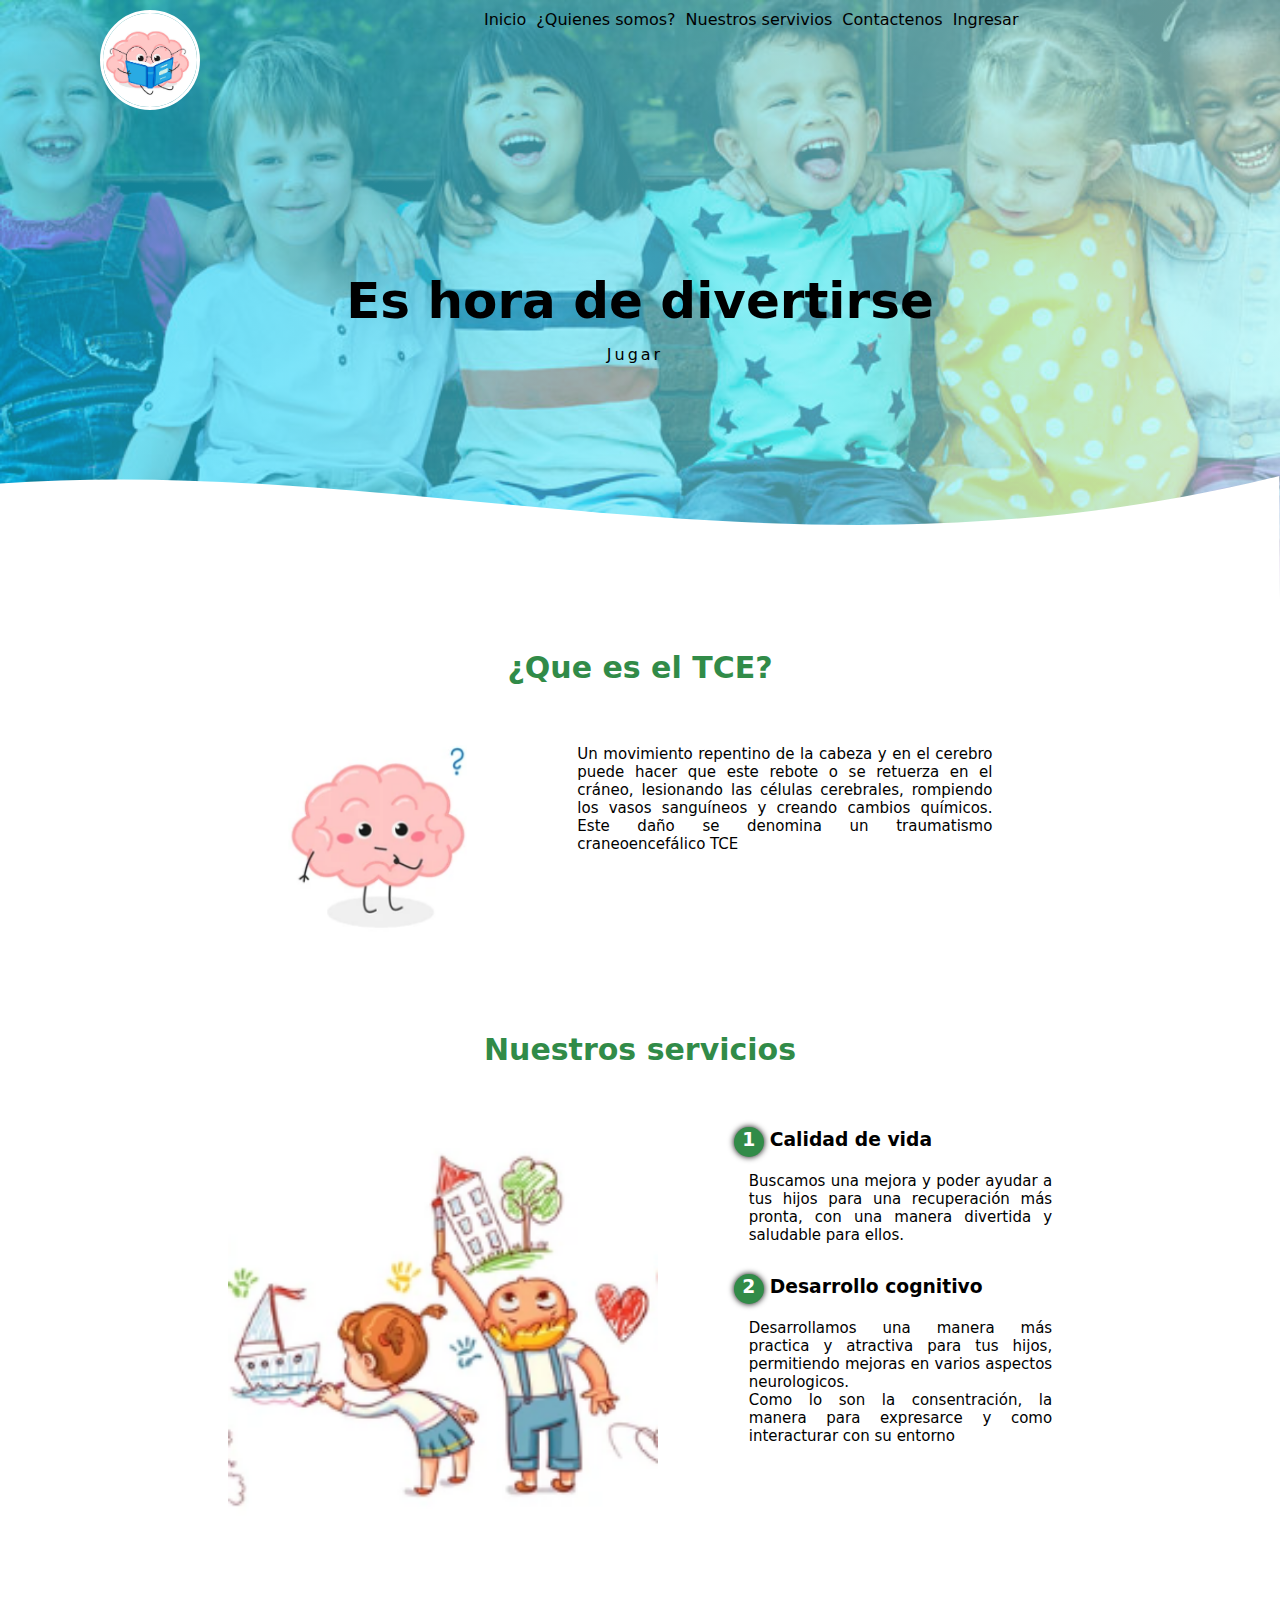
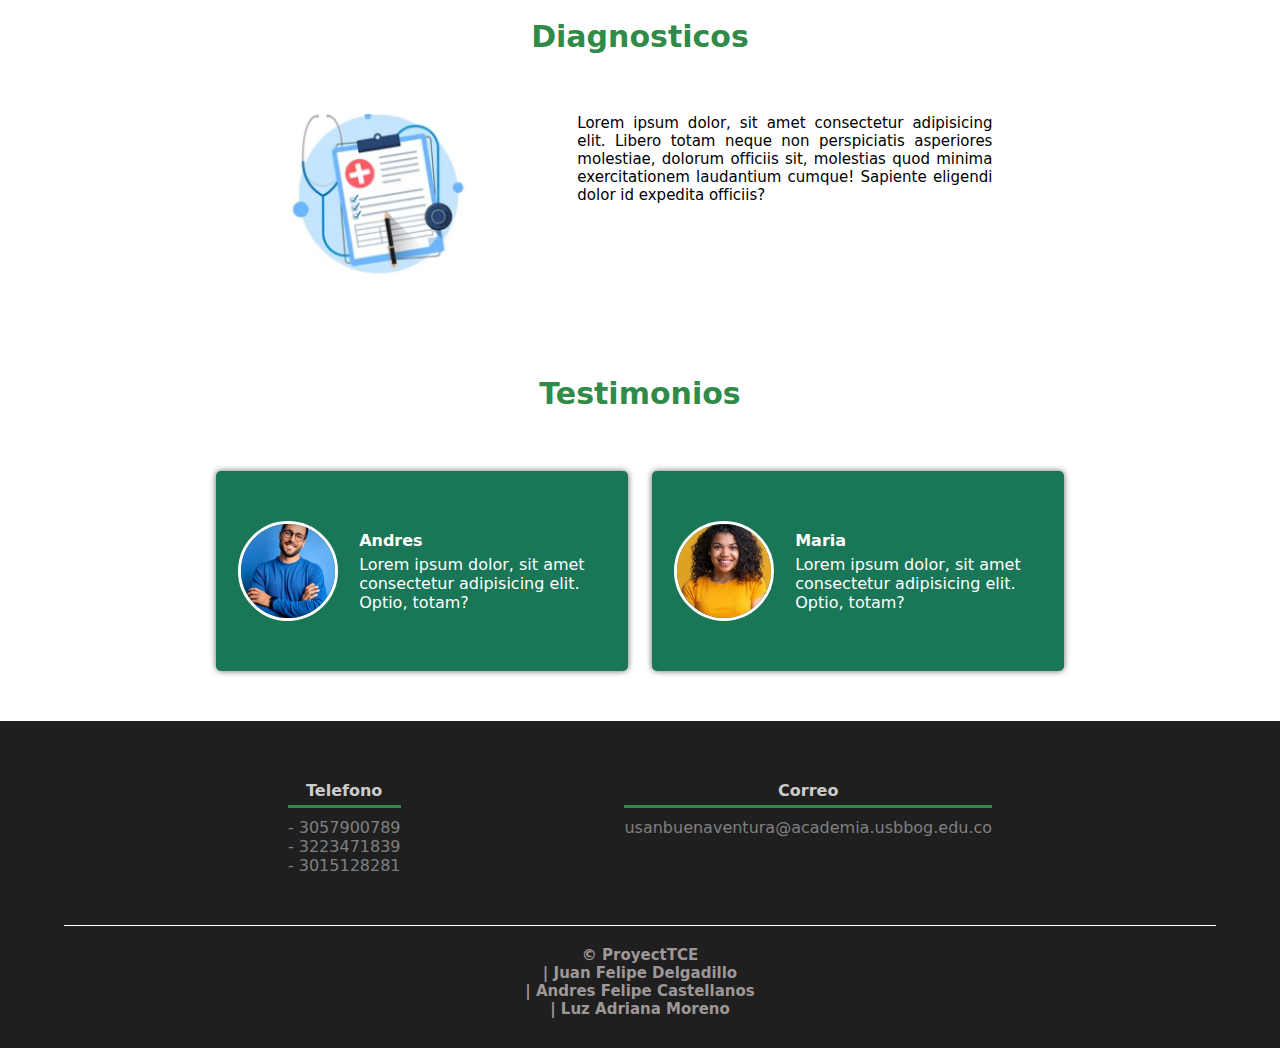
==== Index.html @ 067fc9c0 "conexion de datos" ====
<HTml lang="es">
    <head>
        <meta charset="utf-8">
        <link rel="stylesheet" href="./Styles/Estilos.css">
        <title>Funny Mind</title>
    </head>

    <body>
        
        <header class="header">
       
            <div class="header_Logo">
                    <img id="Icono" src="imagenes/Logo.PNG" width="80" height="80" y="10"/>
            </div>
        <div>
            <nav class="navInicial">
                <a href="#">Inicio</a>
                <a href="#">¿Quienes somos?</a>
                <a href="#">Nuestros servivios</a>
                <a href="#">Contactenos</a>
                <a href="Ingres&Registro.html">Ingresar</a>
            </nav>
        </div>
        
            <!-- imagen principal-->
            <section class="textos-header">
                <h1>Es hora de divertirse</h1>
                <a href="../TCE_1.0/paginas/parejas.html" class="Play">
                    Jugar
                </a>
            </section>
            <!--ola de cambio de sección-->
            <div class="ola" style="height: 150px; overflow: hidden;" ><svg viewBox="0 0 500 150" preserveAspectRatio="none" style="height: 100%; width: 100%;"><path d="M-6.49,34.86 C155.47,0.33 309.53,147.36 499.72,25.97 L500.00,150.00 L0.00,150.00 Z" style="stroke: none; fill: rgb(255, 255, 255);"></path></svg></div>
        </header>
            
            
         <main>
            <section class="Contenedor Que_es_TCE">
                <h2 class="titulo">¿Que es el TCE?</h2>
                <div class="TCE">
                    <img src="imagenes/img2.PNG" alt="" class="Wh-TCE">
                        <div class="definicion">
                            <p>Un movimiento repentino de la cabeza y en el cerebro puede hacer que este rebote o se retuerza en el cráneo, lesionando las células cerebrales, rompiendo los vasos sanguíneos y creando cambios químicos. Este daño se denomina un traumatismo craneoencefálico <span>TCE</span></p>
                        </div>
                </div>
            </section>

            <section class="Contenedor sobre_nosotros">
                <h2 class="titulo">Nuestros servicios</h2>
                <div class="Contenedor_sobre_nosotros">
                    <img src="imagenes/img1.PNG" alt="" class="imagen_Sobre_Nos">
                        <div class="nosotros">
                            <h3><span>1</span>Calidad de vida</h3>
                            <p>Buscamos una mejora y poder ayudar a tus hijos para una recuperación más pronta, con una manera divertida y saludable para ellos.</p>
                            <h3><span>2</span>Desarrollo cognitivo</h3>
                            <p>Desarrollamos una manera más practica y atractiva para tus hijos, permitiendo mejoras en varios aspectos neurologicos.<br>Como lo son la consentración, la manera para expresarce y como interacturar con su entorno</p>
                        </div>
                </div>
            </section>

            <section class="Contenedor diagnosticos">
                <h2 class="titulo">Diagnosticos</h2>
                <div class="Contenedor_diagnosticos">
                    <img src="imagenes/img3.PNG" alt="" class="imagen_diagnos">
                    <div class="Text_diagnostico">                      
                        <p>Lorem ipsum dolor, sit amet consectetur adipisicing elit. Libero totam neque non perspiciatis asperiores molestiae, dolorum officiis sit, molestias quod minima exercitationem laudantium cumque! Sapiente eligendi dolor id expedita officiis?</p>
                    </div>
                </div>
            </section>

            <section>
                <div class="Contenedor Testimonios">
                    <h2 class="titulo">Testimonios</h2>
                    <div class="Testimonios_usuarios">
                        <div class="Testimonio_usuario">
                            <img src="imagenes/testimonio1.PNG" alt="">
                            <div class="Contenido_testimonio">
                                <h4>Andres</h4>
                                <p>Lorem ipsum dolor, sit amet consectetur adipisicing elit. Optio, totam?</p>
                            </div>
                        </div>
                        <div class="Testimonio_usuario">
                            <img src="imagenes/testiminio2.PNG" alt="">
                            <div class="Contenido_testimonio">
                                <h4>Maria</h4>
                                <p>Lorem ipsum dolor, sit amet consectetur adipisicing elit. Optio, totam?</p>
                            </div>
                        </div>
                    </div>
                </div>
            </section>
        </main>
        <footer>
            <div class="Contenedor-footer">
                <div class="contenido-footer">
                    <h4>Telefono</h4>
                    <p>- 3057900789 <br>- 3223471839 <br>- 3015128281</p>
                </div>
                <div class="contenido-footer">
                    <h4>Correo</h4>
                    <p>usanbuenaventura@academia.usbbog.edu.co</p>
                </div>
            </div>
            <h2 class="titulo-final">&copy; ProyectTCE <br>| Juan Felipe Delgadillo <br>| Andres Felipe Castellanos <br>| Luz Adriana Moreno</h2>
        </footer>    


    </body>


</HTml>
---- Styles/Estilos.css ----
*{
    margin: 0;
    padding: 0;
    box-sizing: border-box;
}

body{
    font-family: system-ui, -apple-system, BlinkMacSystemFont, 'Segoe UI', Roboto, Oxygen, Ubuntu, Cantarell, 'Open Sans', 'Helvetica Neue', sans-serif;
    
}


.contenedor{
    padding: 50px 0;
    width: 70%;
    max-width: 1000px;
    margin: auto;
    overflow: hidden;
}

.titulo{
    color: #318B48 ;
    font-size: 30px;
    text-align: center;
    margin-bottom: 60px;
}

/*header*/

.header{
    width: 100%;
    height: 600px;
    background: #B2FEFA;  
    /* fallback for old browsers */
    background: -webkit-linear-gradient(to right, hsla(190, 94%, 51%, 0.61), hsla(177, 97%, 85%, 0.61)), url(../imagenes/Portada.jpg);  
    /* Chrome 10-25, Safari 5.1-6 */
    background: linear-gradient(to right, hsla(190, 94%, 51%, 0.61), hsla(177, 97%, 85%, 0.61)), url(../imagenes/Portada.jpg); 
    /* W3C, IE 10+/ Edge, Firefox 16+, Chrome 26+, Opera 12+, Safari 7+ */
    background-size: cover;
    background-attachment: fixed;
    position: relative;
}

#Icono{
    margin-top: 10px;
}

nav{
    display: flex;
    text-align: right;
    padding: 10px 50px 0 30%;
}

nav > a{
    color:#000000;
    font-weight: 300;
    text-decoration: none;
    margin-right: 10px;
}


nav > a:hover{
    text-decoration: underline;
}
header img{
    width: 100px;
    height: 100px;
    object-fit: cover;
    border: 3px solid white;
    border-radius: 50%;
    display: block;
    float:left;
    left: 10px;
    right: 30px;
    position: relative;
    left: 100px;
    right: 10px;
}
header .textos-header{
    display: flex;
    height: 430px;
    width: 100%;
    align-items: center;
    justify-content: center;
    flex-direction: column;
    text-align: center;
}
.textos-header h1{
    font-size: 50px;
    color: black;
}

.Play{
    margin-right: 10px; 
    font-weight: 300;
    display: inline-block;
    padding: 15px 30px;
    letter-spacing: 3px;
    color: black;
    overflow: hidden;
    transition: 0.2s;
    text-decoration: none;
}

.Play:hover{
    background: white;
    box-shadow: 0 0 10px white, 0 0 40px white, 0 0 80px white;
    transition-delay: 0.2s;
}


.ola{
    position: absolute;
    bottom: 0;
    width: 100%;
}

/*TCE*/

.TCE{
    display: flex;
    justify-content: space-evenly;
}
.Wh-TCE{
    width: 20%;
}

.definicion{
    width: 48%;
    
}

.definicion p{
    padding: 0px 0px 30px 15px;
    font-weight: 300;
    text-align: justify;
    font-size: 15;
}




/*nosotros*/
.contenedor_sobre_nosotros{
    display: flex;
    justify-content: space-evenly;
}

.imagen_Sobre_Nos{
    width: 48%;
    
}

.nosotros{
    width: 40%;
    padding-left: 40px;
}

.nosotros h3{
    margin-bottom: 15px;
}

.nosotros h3 span{
    background: #318B48;
    color: white;
    border-radius: 50%;
    display: inline-block;
    text-align: center;
    width: 30px;
    height: 30px;
    padding: 2px;
    box-shadow: 0 0 6px 0 rgba(0, 0, 0, 3);
    margin-right: 6px;
}

.nosotros p{
    padding: 0px 0px 30px 15px;
    font-weight: 300;
    text-align: justify;
    font-size: 15;
}

/*diagnostico*/
.Contenedor_diagnosticos {
    display: flex;
    justify-content: space-evenly;
}


.imagen_diagnos{
    width: 20%;
}
.Text_diagnostico {
    width: 48%;
    
}

.Text_diagnostico p{
    padding: 0px 0px 30px 15px;
    font-weight: 300;
    text-align: justify;
    font-size: 15;
}

/*testimonios*/

.Testimonios_usuarios{
    display: flex;
    justify-content: space-evenly;
}

.Testimonios_usuarios .Testimonio_usuario{
    background: #197657;
    display: flex;
    width: 46%;
    height: 200px;
    align-items: center;
    justify-content: space-evenly;
    border-radius: 5px;
    box-shadow: 0 0 6px 0 rgba(0, 0, 0, 0.6);
} 

.Testimonios_usuarios .Testimonio_usuario img{
    width: 100px;
    height: 100px;
    object-fit: cover;
    border: 3px solid white;
    border-radius: 50%;
    display: block;
}

.Testimonios_usuarios .Testimonio_usuario > .Contenido_testimonio{
    width: 60%;
    color: white;
}

.Testimonios_usuarios .Testimonio_usuario > .Contenido_testimonio p{
    font-weight: 300;
    padding-top: 5px;
}

/*footer*/

footer{
    background: #1f1f1f;
    padding: 60px 0 30px 0;
    margin: auto;
    overflow: hidden;
}

.Contenedor-footer{
    display: flex;
    width: 90%;
    justify-content: space-evenly;
    margin: auto;
    padding-bottom: 50px;
    border-bottom: 1px solid white;
    
}

.contenido-footer{
    text-align: center;
}
.contenido-footer h4{
    color: white;
    border-bottom: 3px solid #318B48;
    padding-bottom: 5px;
    margin-bottom: 10px;
}

.contenido-footer h4{
    color: #ccc; 
}

.contenido-footer p{
    color: gray; 
}
.titulo-final{
    text-align: center;
    font-size: 15px;
    margin: 20px 0 0 0;
    color: #9e9797;
}
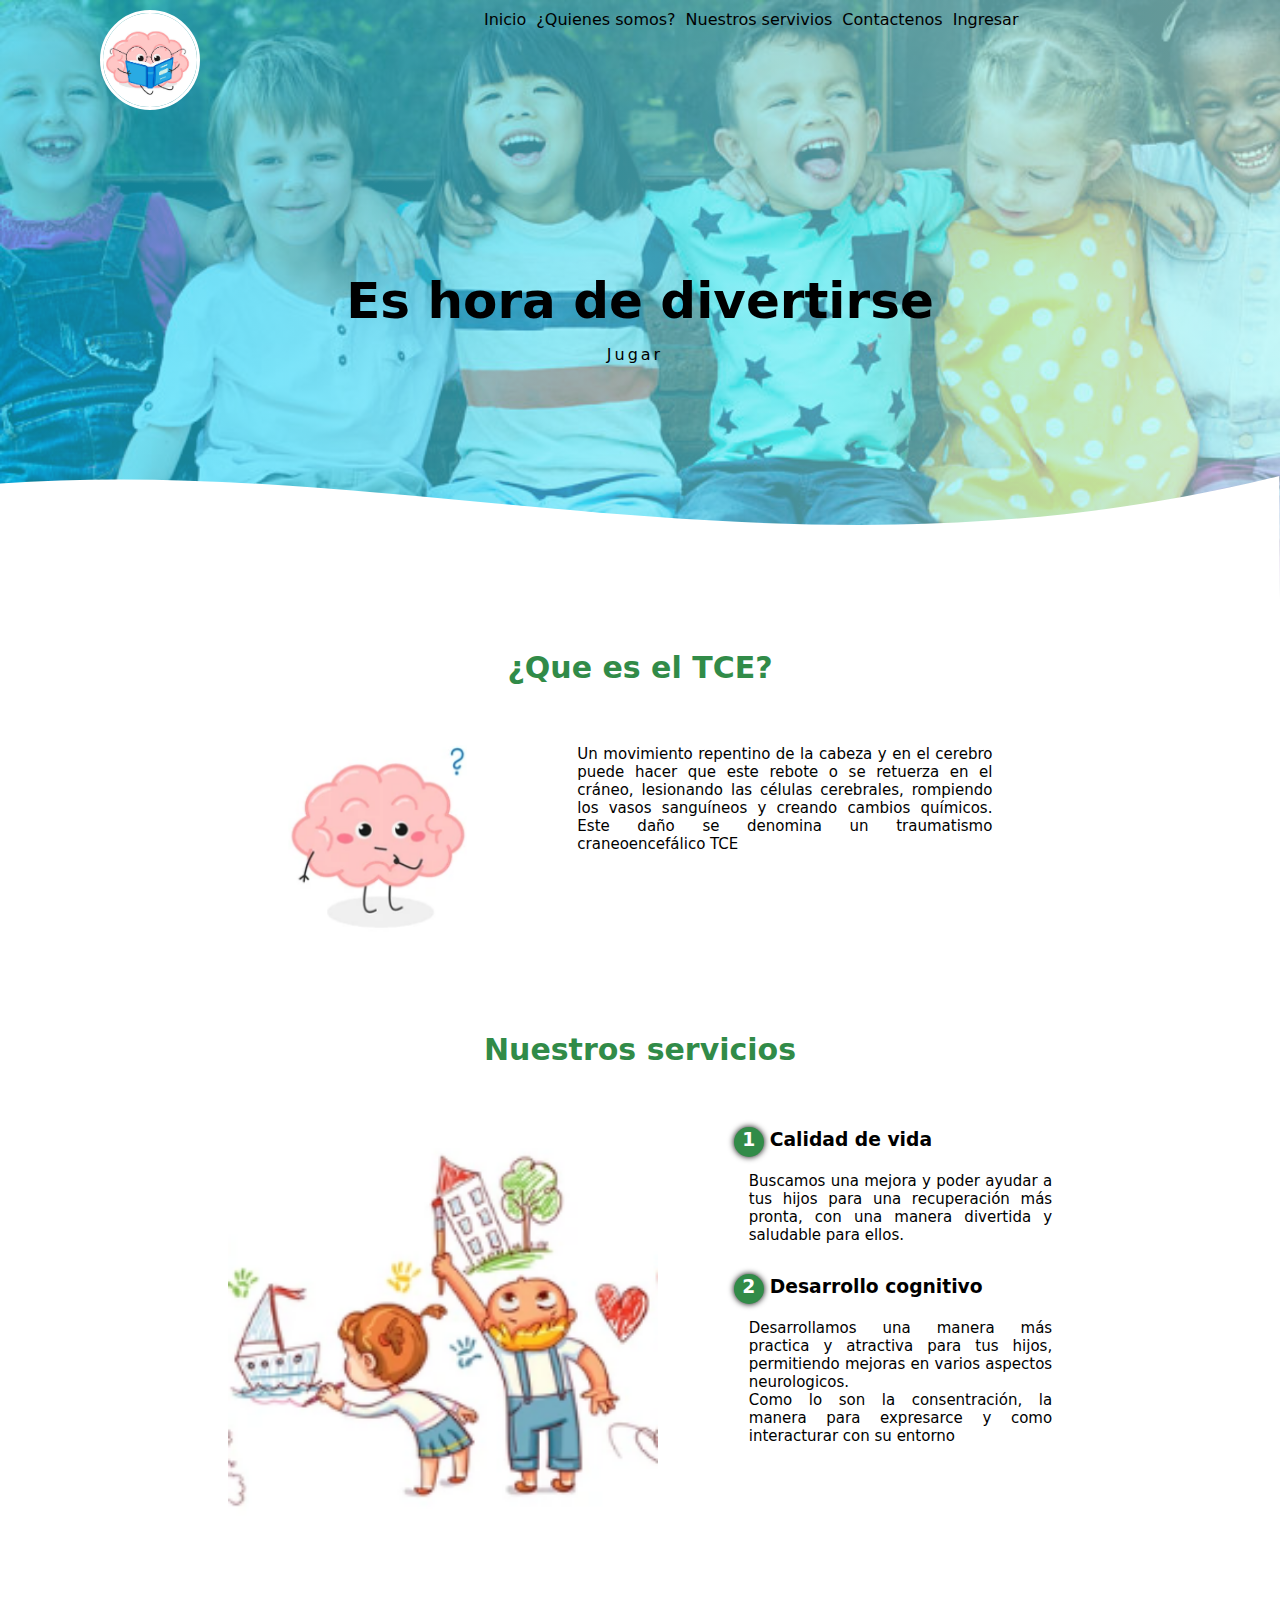
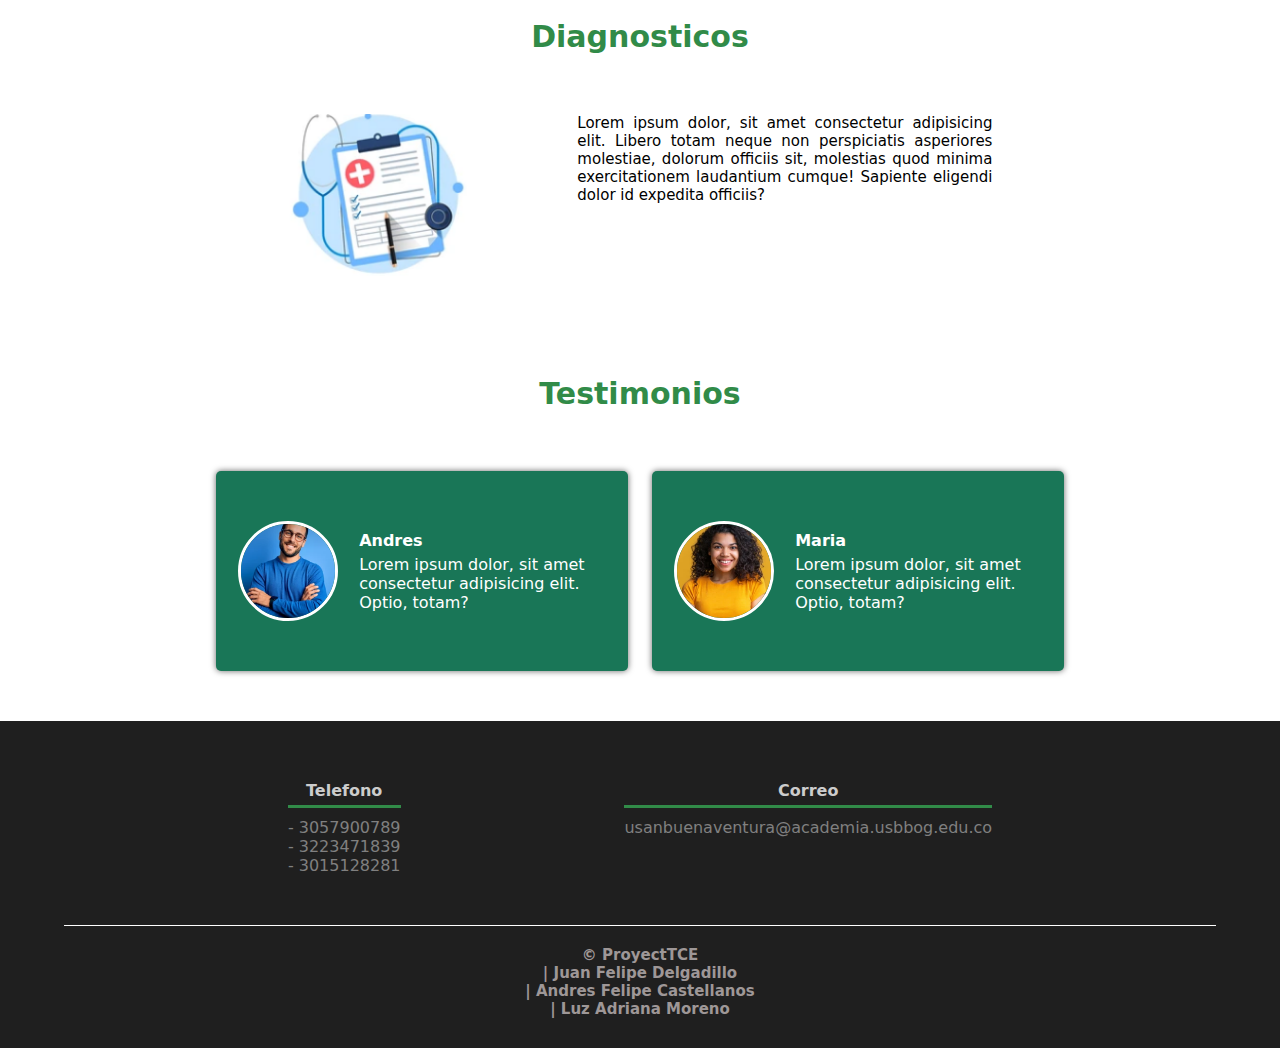
==== commit f1bed60b: "agregar mapa de ajedrez" ====
--- a/Index.html
+++ b/Index.html
@@ -1,4 +1,4 @@
-<HTml lang="es">
+<HTml lang="en">
     <head>
         <meta charset="utf-8">
         <link rel="stylesheet" href="./Styles/Estilos.css">
@@ -6,7 +6,6 @@
     </head>
 
     <body>
-        
         <header class="header">
        
             <div class="header_Logo">
@@ -18,14 +17,14 @@
                 <a href="#">¿Quienes somos?</a>
                 <a href="#">Nuestros servivios</a>
                 <a href="#">Contactenos</a>
-                <a href="Ingres&Registro.html">Ingresar</a>
+                <a href="/paginas/Ingres&Registro.html">Ingresar</a>
             </nav>
         </div>
         
             <!-- imagen principal-->
             <section class="textos-header">
                 <h1>Es hora de divertirse</h1>
-                <a href="../TCE_1.0/paginas/parejas.html" class="Play">
+                <a href="/paginas/Demo_Ajedrez.html" class="Play">
                     Jugar
                 </a>
             </section>
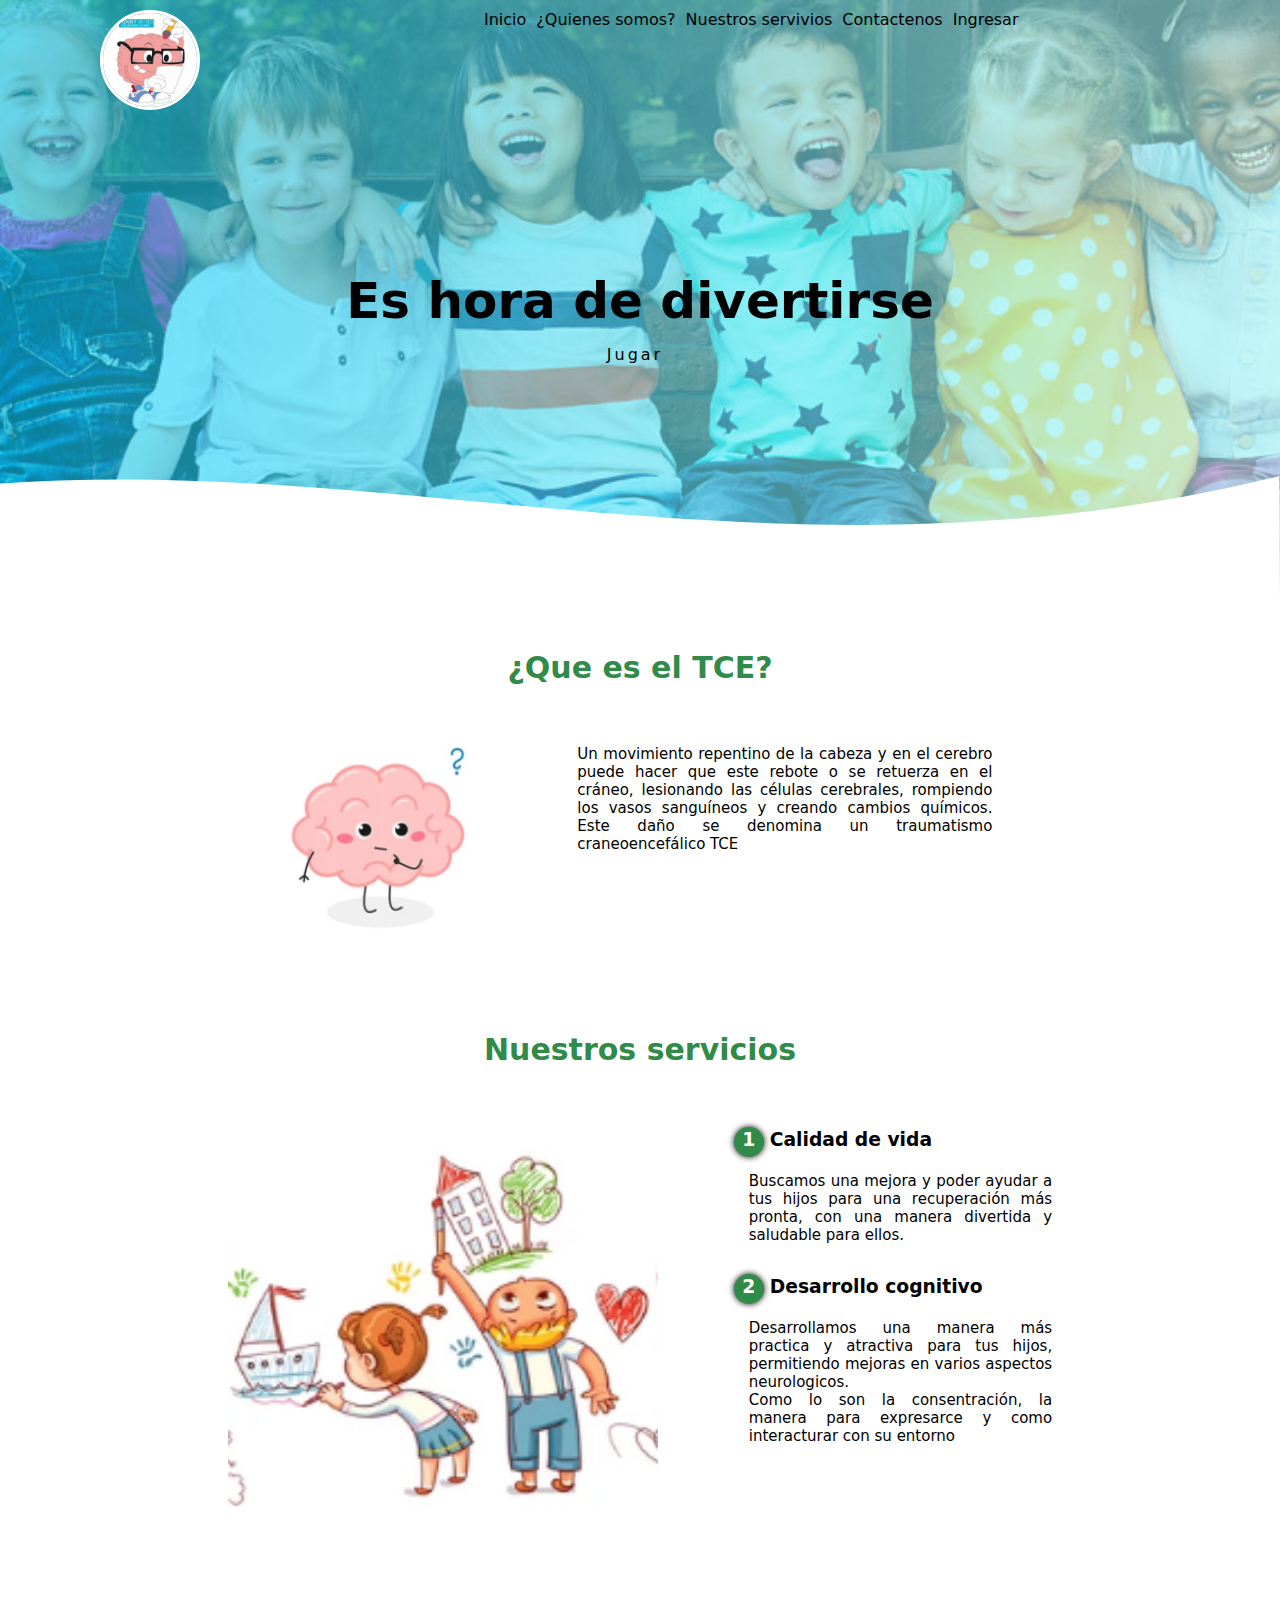
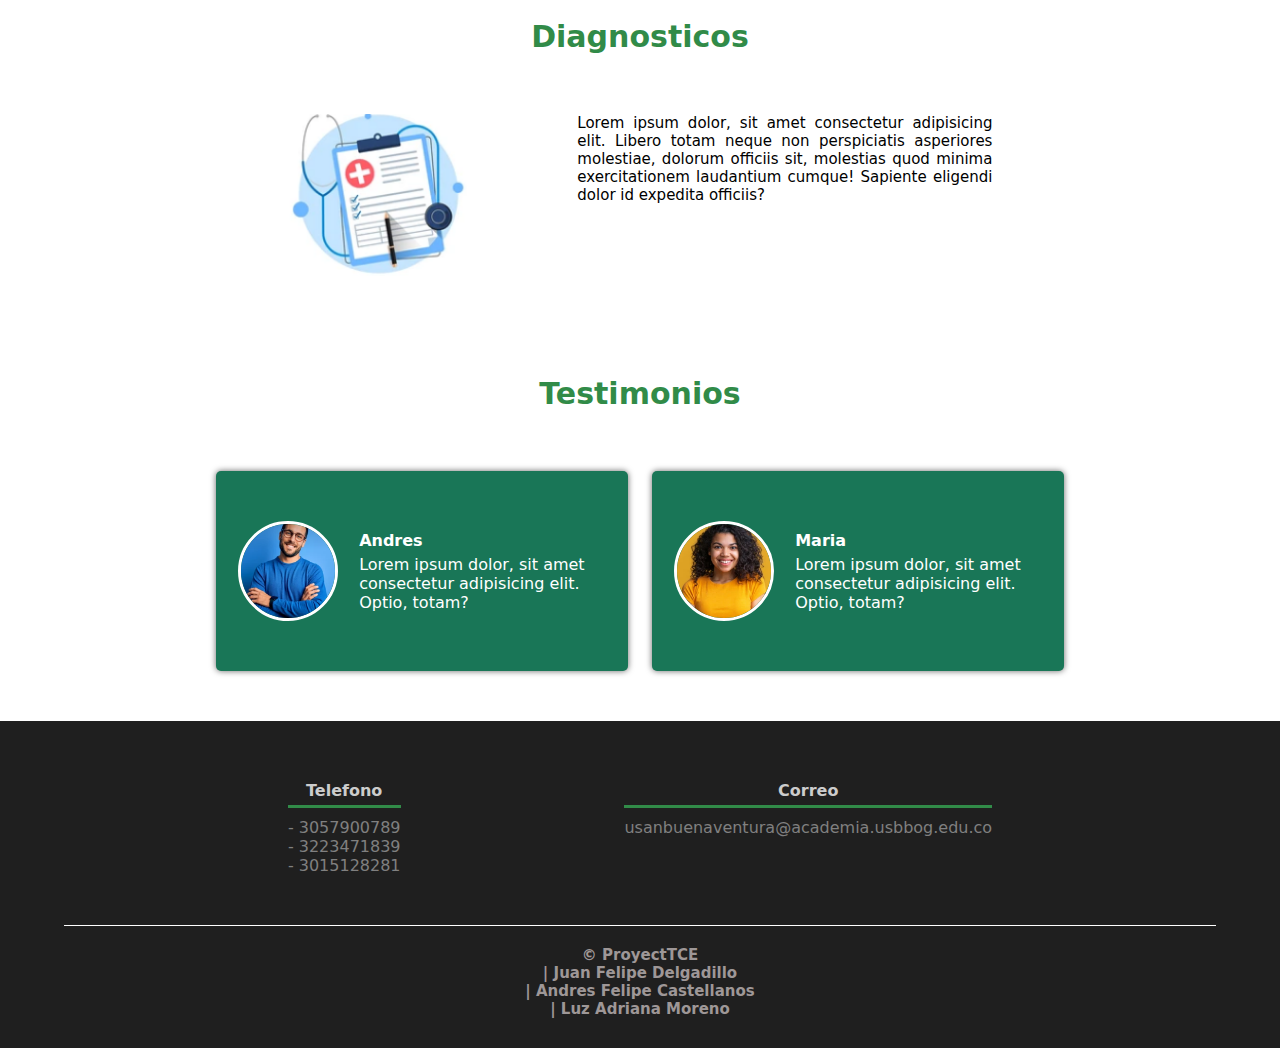
==== commit 12f27b3a: "correcion conexion" ====
--- a/Index.html
+++ b/Index.html
@@ -9,7 +9,7 @@
         <header class="header">
        
             <div class="header_Logo">
-                    <img id="Icono" src="imagenes/Logo.PNG" width="80" height="80" y="10"/>
+                <img id="Icono" src="imagenes/Logo.PNG" width="80" height="80" y="10"/>
             </div>
         <div>
             <nav class="navInicial">
@@ -24,7 +24,7 @@
             <!-- imagen principal-->
             <section class="textos-header">
                 <h1>Es hora de divertirse</h1>
-                <a href="/paginas/Demo_Ajedrez.html" class="Play">
+                <a href="/paginas/parejas.html" class="Play">
                     Jugar
                 </a>
             </section>
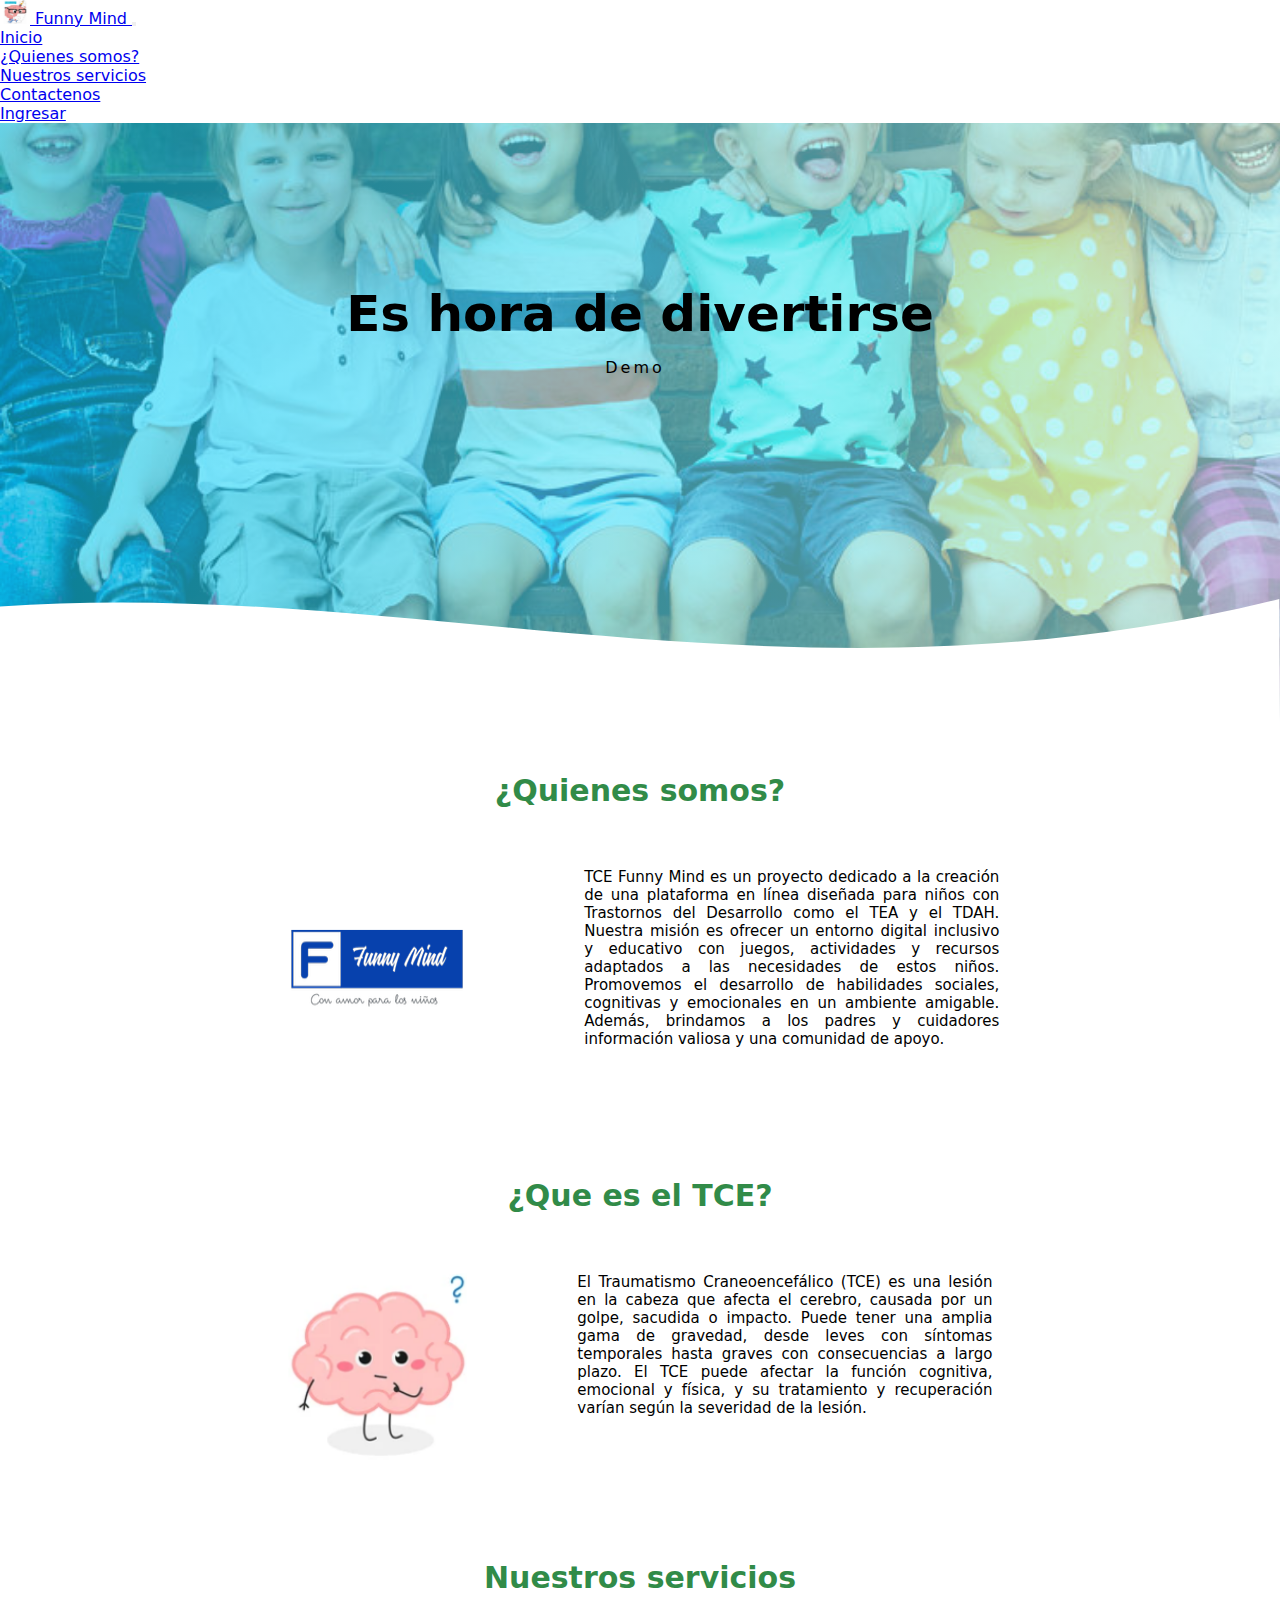
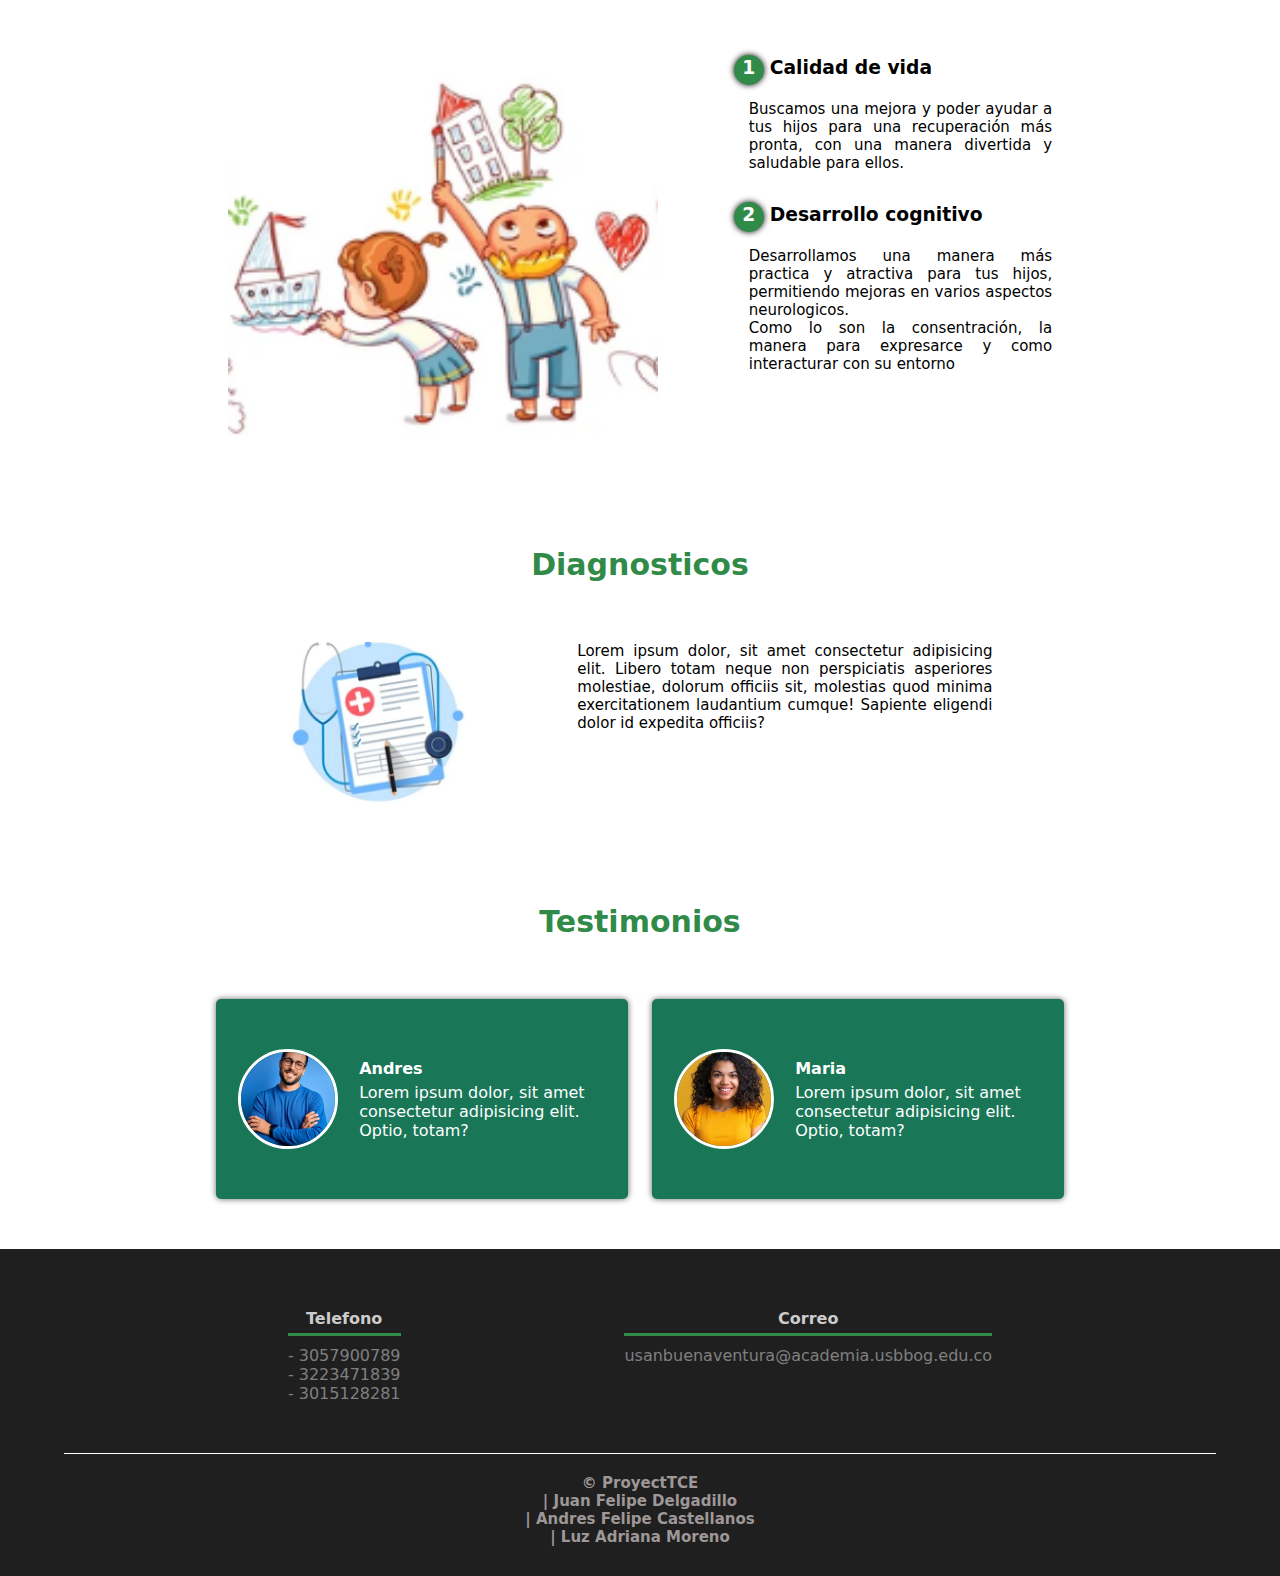
==== commit eb4f292a: "enlaces" ====
--- a/Index.html
+++ b/Index.html
@@ -2,30 +2,50 @@
     <head>
         <meta charset="utf-8">
         <link rel="stylesheet" href="./Styles/Estilos.css">
+        <!--boostrap-->
+        <link href="https://cdn.jsdelivr.net/npm/bootstrap@5.3.2/dist/css/bootstrap.min.css" rel="stylesheet" integrity="sha384-T3c6CoIi6uLrA9TneNEoa7RxnatzjcDSCmG1MXxSR1GAsXEV/Dwwykc2MPK8M2HN" crossorigin="anonymous">
         <title>Funny Mind</title>
     </head>
 
-    <body>
+    <body>  
+              <div>
+              <nav class="navbar navbar-expand-lg bg-body-tertiary">
+                <div class="container-fluid">
+                    <a class="navbar-brand" href="Index.html">
+                        <img src="./imagenes/Logo.PNG" alt="Logo" width="30" height="24" class="d-inline-block align-text-top">
+                        Funny Mind
+                      </a>
+                  <button class="navbar-toggler" type="button" data-bs-toggle="collapse" data-bs-target="#navbarSupportedContent" aria-controls="navbarSupportedContent" aria-expanded="false" aria-label="Toggle navigation">
+                    <span class="navbar-toggler-icon"></span>
+                  </button>
+                  <div class="collapse navbar-collapse" id="navbarSupportedContent">
+                    <ul class="navbar-nav ms-auto mb-2 mb-lg-0">
+                      <li class="nav-item">
+                        <a class="nav-link active" aria-current="page" href="Index.html">Inicio</a>
+                      </li>
+                      <li class="nav-item">
+                        <a class="nav-link" href="#">¿Quienes somos?</a>
+                      </li>
+                      <li class="nav-item">
+                        <a class="nav-link" href="#">Nuestros servicios</a>
+                      </li>
+                      <li class="nav-item">
+                        <a class="nav-link" href="#">Contactenos</a>
+                      </li>
+                      <li class="nav-item">
+                        <a class="nav-link" href="./paginas/Ingres&Registro.html">Ingresar</a>
+                      </li>
+                    </ul>
+                  </div>
+                </div>
+              </nav>
+        </div>
         <header class="header">
-       
-            <div class="header_Logo">
-                <img id="Icono" src="imagenes/Logo.PNG" width="80" height="80" y="10"/>
-            </div>
-        <div>
-            <nav class="navInicial">
-                <a href="#">Inicio</a>
-                <a href="#">¿Quienes somos?</a>
-                <a href="#">Nuestros servivios</a>
-                <a href="#">Contactenos</a>
-                <a href="/paginas/Ingres&Registro.html">Ingresar</a>
-            </nav>
-        </div>
-        
             <!-- imagen principal-->
             <section class="textos-header">
                 <h1>Es hora de divertirse</h1>
                 <a href="/paginas/parejas.html" class="Play">
-                    Jugar
+                    Demo
                 </a>
             </section>
             <!--ola de cambio de sección-->
@@ -35,11 +55,20 @@
             
          <main>
             <section class="Contenedor Que_es_TCE">
+                <h2 class="titulo">¿Quienes somos?</h2>
+                <div class="TCE">
+                    <img src="imagenes/Marca.jpg" alt="" >
+                        <div class="definicion">
+                            <p>TCE Funny Mind es un proyecto dedicado a la creación de una plataforma en línea diseñada para niños con Trastornos del Desarrollo como el TEA y el TDAH. Nuestra misión es ofrecer un entorno digital inclusivo y educativo con juegos, actividades y recursos adaptados a las necesidades de estos niños. Promovemos el desarrollo de habilidades sociales, cognitivas y emocionales en un ambiente amigable. Además, brindamos a los padres y cuidadores información valiosa y una comunidad de apoyo.</p>
+                        </div>
+                </div>
+            </section>
+            <section class="Contenedor Que_es_TCE">
                 <h2 class="titulo">¿Que es el TCE?</h2>
                 <div class="TCE">
                     <img src="imagenes/img2.PNG" alt="" class="Wh-TCE">
                         <div class="definicion">
-                            <p>Un movimiento repentino de la cabeza y en el cerebro puede hacer que este rebote o se retuerza en el cráneo, lesionando las células cerebrales, rompiendo los vasos sanguíneos y creando cambios químicos. Este daño se denomina un traumatismo craneoencefálico <span>TCE</span></p>
+                            <p>El Traumatismo Craneoencefálico (TCE) es una lesión en la cabeza que afecta el cerebro, causada por un golpe, sacudida o impacto. Puede tener una amplia gama de gravedad, desde leves con síntomas temporales hasta graves con consecuencias a largo plazo. El TCE puede afectar la función cognitiva, emocional y física, y su tratamiento y recuperación varían según la severidad de la lesión.</p>
                         </div>
                 </div>
             </section>
@@ -103,7 +132,7 @@
             <h2 class="titulo-final">&copy; ProyectTCE <br>| Juan Felipe Delgadillo <br>| Andres Felipe Castellanos <br>| Luz Adriana Moreno</h2>
         </footer>    
 
-
+        <script src="https://cdn.jsdelivr.net/npm/bootstrap@5.3.2/dist/js/bootstrap.bundle.min.js" integrity="sha384-C6RzsynM9kWDrMNeT87bh95OGNyZPhcTNXj1NW7RuBCsyN/o0jlpcV8Qyq46cDfL" crossorigin="anonymous"></script>
     </body>
 
 
--- a/Styles/Estilos.css
+++ b/Styles/Estilos.css
@@ -45,23 +45,8 @@
     margin-top: 10px;
 }
 
-nav{
-    display: flex;
-    text-align: right;
-    padding: 10px 50px 0 30%;
-}
-
-nav > a{
-    color:#000000;
-    font-weight: 300;
-    text-decoration: none;
-    margin-right: 10px;
-}
-
-
-nav > a:hover{
-    text-decoration: underline;
-}
+
+
 header img{
     width: 100px;
     height: 100px;
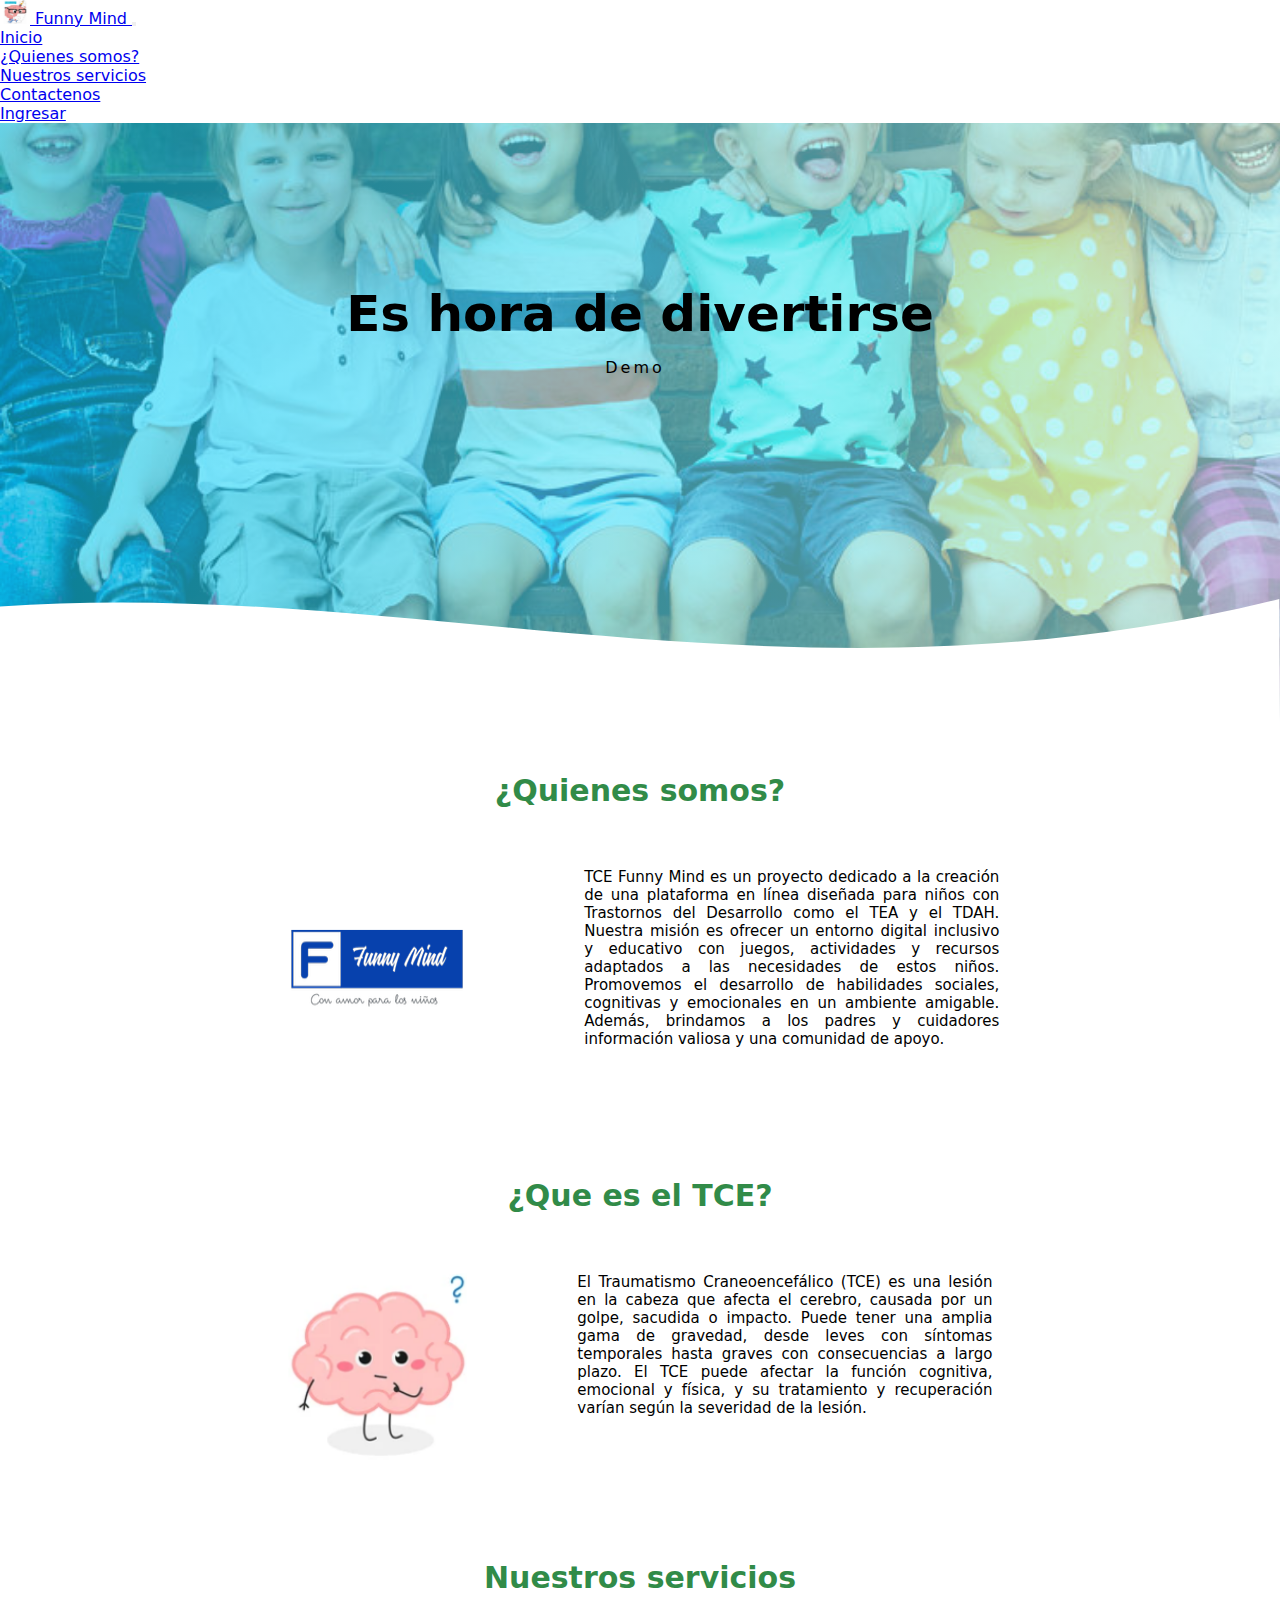
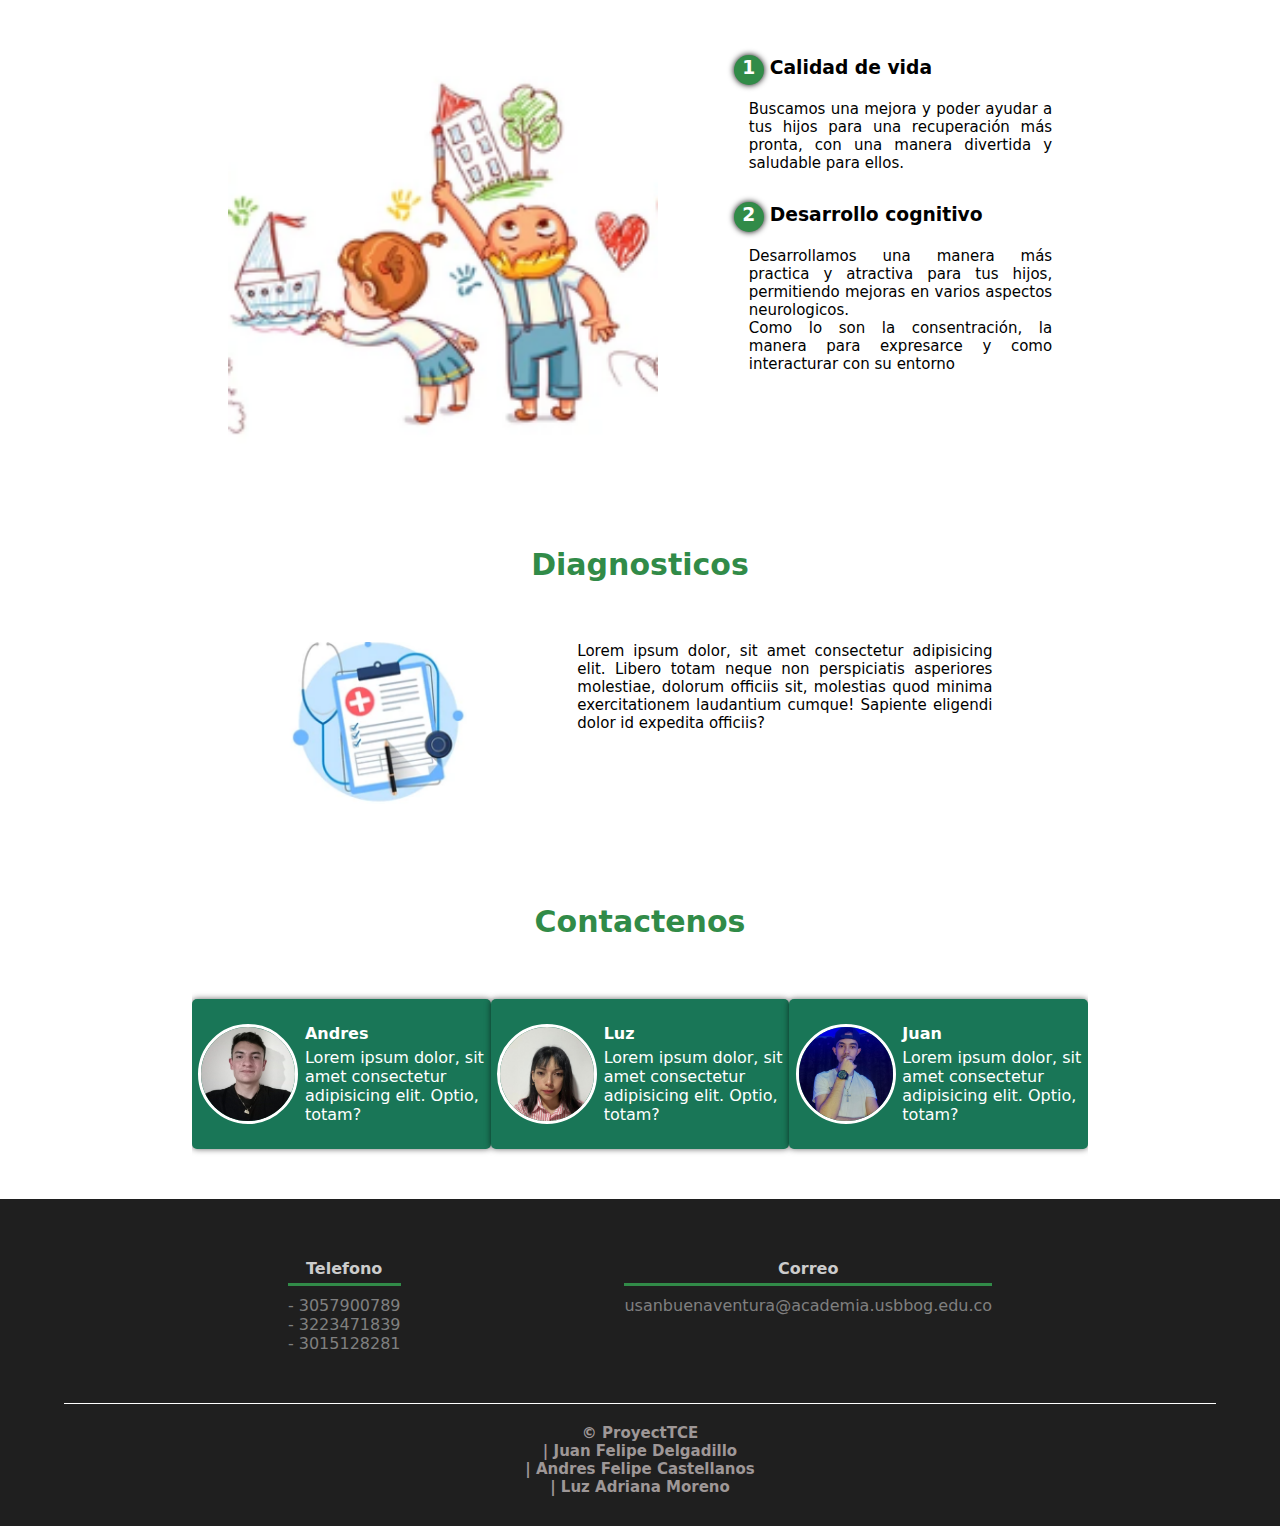
==== commit 1628e881: "correciones" ====
--- a/Index.html
+++ b/Index.html
@@ -6,12 +6,11 @@
         <link href="https://cdn.jsdelivr.net/npm/bootstrap@5.3.2/dist/css/bootstrap.min.css" rel="stylesheet" integrity="sha384-T3c6CoIi6uLrA9TneNEoa7RxnatzjcDSCmG1MXxSR1GAsXEV/Dwwykc2MPK8M2HN" crossorigin="anonymous">
         <title>Funny Mind</title>
     </head>
-
-    <body>  
+ <body>  
               <div>
               <nav class="navbar navbar-expand-lg bg-body-tertiary">
                 <div class="container-fluid">
-                    <a class="navbar-brand" href="Index.html">
+                    <a class="navbar-brand" href="./Index.html">
                         <img src="./imagenes/Logo.PNG" alt="Logo" width="30" height="24" class="d-inline-block align-text-top">
                         Funny Mind
                       </a>
@@ -39,12 +38,14 @@
                   </div>
                 </div>
               </nav>
+
+  
         </div>
         <header class="header">
             <!-- imagen principal-->
             <section class="textos-header">
                 <h1>Es hora de divertirse</h1>
-                <a href="/paginas/parejas.html" class="Play">
+                <a href="./paginas/parejas.html" class="Play">
                     Demo
                 </a>
             </section>
@@ -98,19 +99,26 @@
 
             <section>
                 <div class="Contenedor Testimonios">
-                    <h2 class="titulo">Testimonios</h2>
+                    <h2 class="titulo">Contactenos</h2>
                     <div class="Testimonios_usuarios">
                         <div class="Testimonio_usuario">
-                            <img src="imagenes/testimonio1.PNG" alt="">
+                            <img src="imagenes/nosotros/andres.png" alt="">
                             <div class="Contenido_testimonio">
                                 <h4>Andres</h4>
                                 <p>Lorem ipsum dolor, sit amet consectetur adipisicing elit. Optio, totam?</p>
                             </div>
                         </div>
                         <div class="Testimonio_usuario">
-                            <img src="imagenes/testiminio2.PNG" alt="">
+                            <img src="./imagenes/nosotros/luz.png" alt="">
                             <div class="Contenido_testimonio">
-                                <h4>Maria</h4>
+                                <h4>Luz</h4>
+                                <p>Lorem ipsum dolor, sit amet consectetur adipisicing elit. Optio, totam?</p>
+                            </div>
+                        </div>
+                        <div class="Testimonio_usuario">
+                            <img src="./imagenes/nosotros/juan.png" alt="">
+                            <div class="Contenido_testimonio">
+                                <h4>Juan</h4>
                                 <p>Lorem ipsum dolor, sit amet consectetur adipisicing elit. Optio, totam?</p>
                             </div>
                         </div>
--- a/Styles/Estilos.css
+++ b/Styles/Estilos.css
@@ -198,7 +198,7 @@
     background: #197657;
     display: flex;
     width: 46%;
-    height: 200px;
+    height: 150px;
     align-items: center;
     justify-content: space-evenly;
     border-radius: 5px;
